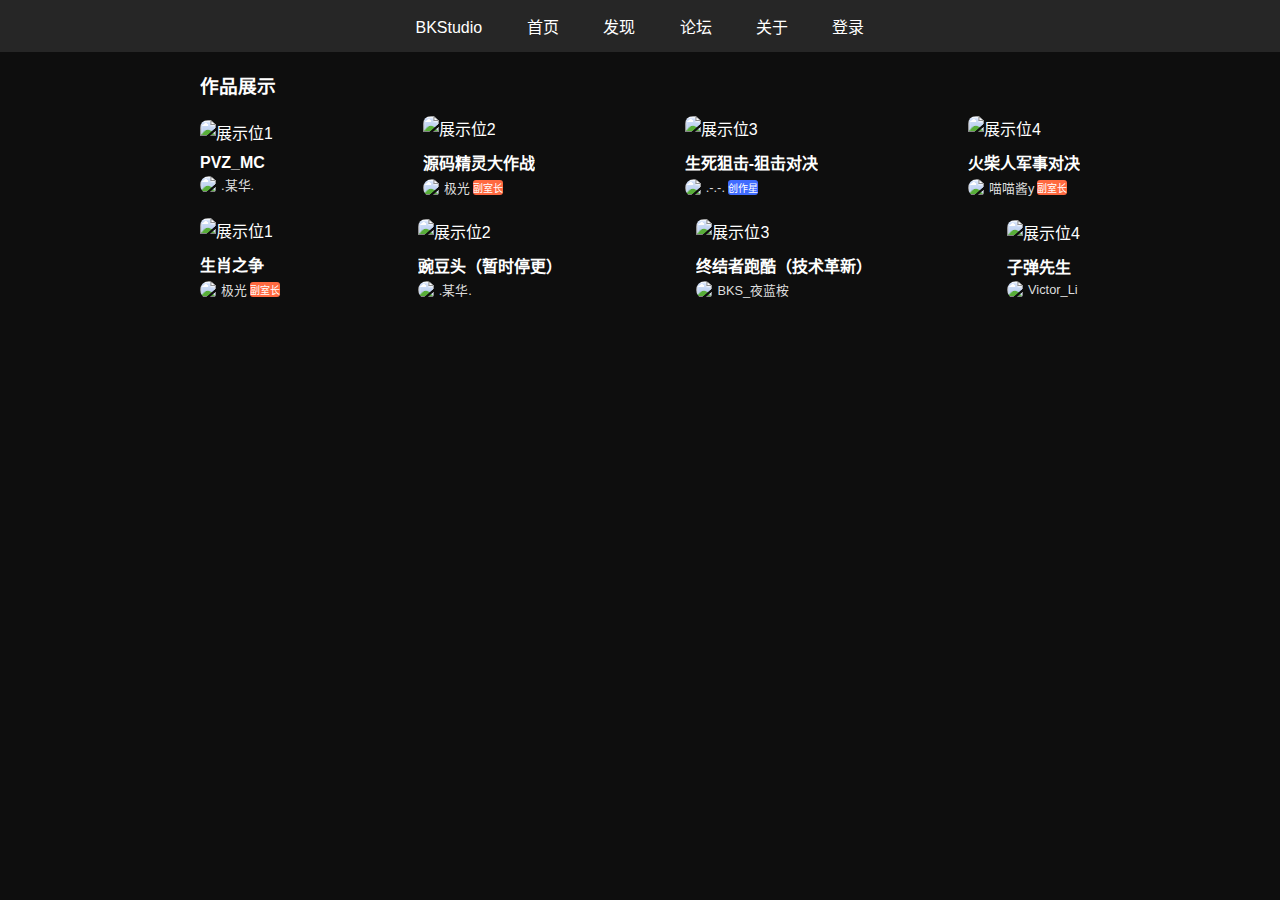
==== index.html @ 6d04882b "Add files via upload" ====
<!DOCTYPE html>
<html lang="zh-CN">
<head>
    <meta charset="UTF-8">
    <meta name="viewport" content="width=device-width, initial-scale=1.0">
    <title>BKStudio</title>
    <link rel="stylesheet" href="style.css">
</head>
<body>

    <!-- 导航栏 -->
    <nav>
        <a href="#">BKStudio</a>
        <a href="#">首页</a>
        <a href="#">发现</a>
        <a href="#">论坛</a>
        <a href="#">关于</a>
        <a href="#">登录</a>
    </nav>

    <!-- 工作室名人堂 -->
    <div class="works">

    </div>

    <!-- 图形化作品展示区域 -->
    <div class="works">
        <h3>作品展示</h3>

        <!-- 第一行 -->
        <div class="gallery">
            <div class="item">
                <img src="img/头像/pvz_mc封面.jpg" class="clickable-image" data-id="1" alt="展示位1">
                <h4>PVZ_MC</h4>
                <div class="profile">
                    <img src="img/头像/某华.jpg" alt="某华" class="avatar">
                    <span>.某华.</span>
                    <!-- <span class="sign" style="background-color: #FFAD33;">pvp大佬</span> -->
                </div>
            </div>

            <div class="item">
                <img src="img/头像/源码精灵大作战封面.jpg" class="clickable-image" data-id="2" alt="展示位2">
                <h4>源码精灵大作战</h4>
                <div class="profile">
                    <img src="img/头像/极光.jpg" alt="极光" class="avatar">
                    <span>极光</span>
                    <span class="sign" style="background-color: #FF6940;">副室长</span>
                </div>
            </div>

            <div class="item">
                <img src="img/头像/生死狙击封面.jpg" class="clickable-image" data-id="3" alt="展示位3">
                <h4>生死狙击-狙击对决</h4>
                <div class="profile">
                    <img src="img/头像/.-.-..jpg" alt=".-.-." class="avatar">
                    <span>.-.-.</span>
                    <span class="sign" style="background-color: #406cff;">创作星</span>
                </div>
            </div>

            <div class="item">
                <img src="img/头像/火柴人军事对决封面.jpeg" class="clickable-image" data-id="4" alt="展示位4">
                <h4>火柴人军事对决</h4>
                <div class="profile">
                    <img src="img/头像/喵喵酱y.jpeg" alt="喵喵酱y" class="avatar">
                    <span>喵喵酱y</span>
                    <span class="sign" style="background-color: #FF6940;">副室长</span>
                </div>
            </div>
        </div>
        
        <!-- 第二行 -->
        <div class="gallery">
            <div class="item">
                <img src="img/头像/生肖之争封面.jpg" class="clickable-image" data-id="5" alt="展示位1">
                <h4>生肖之争</h4>
                <div class="profile">
                    <img src="img/头像/极光.jpg" alt="极光" class="avatar">
                    <span>极光</span>
                    <span class="sign" style="background-color: #FF6940;">副室长</span>
                </div>
            </div>

            <div class="item">
                <img src="img/头像/豌豆头封面.cover" class="clickable-image" data-id="6" alt="展示位2">
                <h4>豌豆头（暂时停更）</h4>
                <div class="profile">
                    <img src="img/头像/某华.jpg" alt="某华" class="avatar">
                    <span>.某华.</span>
                    <!-- <span class="sign" style="background-color: #FFAD33;">pvp大佬</span> -->
                </div>
            </div>
            
            <div class="item">
                <img src="img/头像/终结者跑酷（技术革新）封面.cover" class="clickable-image" data-id="7" alt="展示位3">
                <h4>终结者跑酷（技术革新）</h4>
                <div class="profile">
                    <img src="img/头像/BKS_夜蓝桉.jpg" alt="BKS_夜蓝桉" class="avatar">
                    <span>BKS_夜蓝桉</span>
                </div>
            </div>

            <div class="item">
                <img src="img/头像/子弹先生封面.gif" class="clickable-image" data-id="8"alt="展示位4">
                <h4>子弹先生</h4>
                <div class="profile">
                    <img src="img/头像/Victor_Li.png" alt="Victor_Li" class="avatar">
                    <span>Victor_Li</span>
                </div>
            </div>
        </div>
    </div>
    <script src="script.js"></script>
</body>
</html>
---- style.css ----
body {
    margin: 0;
    font-family: -apple-system, BlinkMacSystem, SF Pro text, PingFang SC, Helvetica, Helvetica Neue, MiSans, HarmonyOSHans, Segoe UI, Arial, Microsoft YaHei, sans-serif, "\5B8B\4F53";
    background-color: #0e0e0e;
    padding: 0 200px;
    color: #ffffff;
}

body {
    -webkit-user-select: none; /* Safari */
    -moz-user-select: none; /* Firefox */
    -ms-user-select: none; /* Internet Explorer/Edge */
    user-select: none;
}

a {
    color: #5f9aff;
    text-decoration: none; 
}

nav {
    margin: 0 -200px; 
    background-color: #262626;
    text-align: center;
}

nav a {
    display: inline-block;
    color: white;
    padding: 14px 20px;
    text-decoration: none;
}

.works {
    display: flex;
    flex-direction: column;
    justify-content: center;
}

.gallery {
    display: flex;
    justify-content: space-between;
    align-items: center;
    flex-wrap: wrap;
}

.item {
    overflow: hidden;
    margin-bottom: 20px;
}

.item img {
    width: 200px;
    height: 200px;
    border-radius: 8px;
    object-fit: cover;
}

.item h4 {
    text-align: left;
    margin-top: 10px;
    color: #ffffff;
    margin-bottom: 3px;
}

.item span {
    font-size: 80%;
    text-align: left;
    color: #dedede;
}

.profile {
    display: flex;
    align-items: center;
}

.avatar {
    width: 18px !important;
    height: 18px !important;
    border-radius: 50% !important;
    margin-right: 3px; 
}

.sign {
    margin: 3px;
    vertical-align: middle;
    border-radius: 3px;
    font-size: 10px !important;
    color: #ffffff !important;
}

.iframe-wrapper {
    width: 100%;
    /* max-width: 1280px; */
    margin-left: auto;
    margin-right: auto;
    overflow: hidden;
}

.iframe-wrapper iframe {
    width: 100%;
}
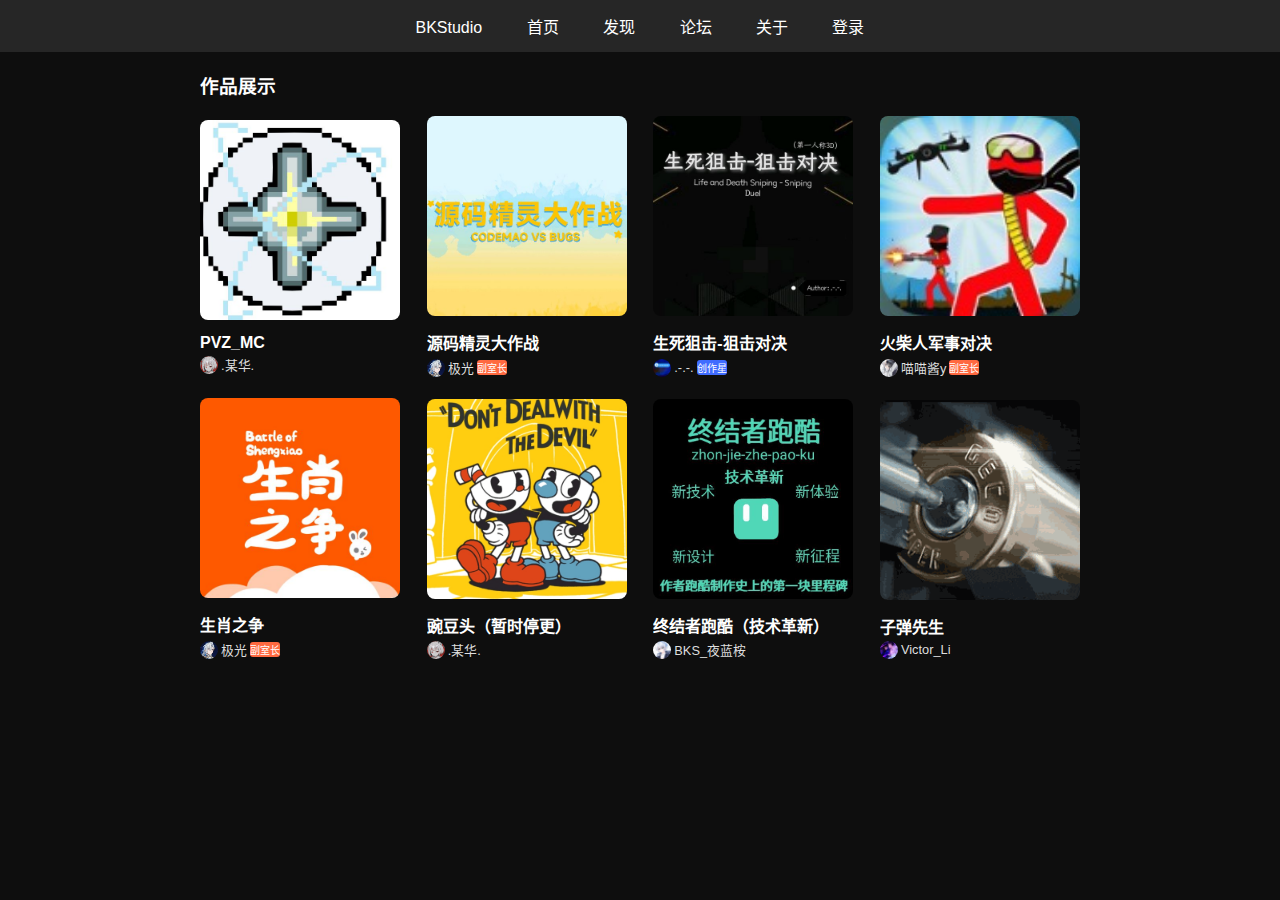
==== commit 13c94270: "增加图片文件" ====
--- a/index.html
+++ b/index.html
@@ -1,116 +1,116 @@
-<!DOCTYPE html>
-<html lang="zh-CN">
-<head>
-    <meta charset="UTF-8">
-    <meta name="viewport" content="width=device-width, initial-scale=1.0">
-    <title>BKStudio</title>
-    <link rel="stylesheet" href="style.css">
-</head>
-<body>
-
-    <!-- 导航栏 -->
-    <nav>
-        <a href="#">BKStudio</a>
-        <a href="#">首页</a>
-        <a href="#">发现</a>
-        <a href="#">论坛</a>
-        <a href="#">关于</a>
-        <a href="#">登录</a>
-    </nav>
-
-    <!-- 工作室名人堂 -->
-    <div class="works">
-
-    </div>
-
-    <!-- 图形化作品展示区域 -->
-    <div class="works">
-        <h3>作品展示</h3>
-
-        <!-- 第一行 -->
-        <div class="gallery">
-            <div class="item">
-                <img src="img/头像/pvz_mc封面.jpg" class="clickable-image" data-id="1" alt="展示位1">
-                <h4>PVZ_MC</h4>
-                <div class="profile">
-                    <img src="img/头像/某华.jpg" alt="某华" class="avatar">
-                    <span>.某华.</span>
-                    <!-- <span class="sign" style="background-color: #FFAD33;">pvp大佬</span> -->
-                </div>
-            </div>
-
-            <div class="item">
-                <img src="img/头像/源码精灵大作战封面.jpg" class="clickable-image" data-id="2" alt="展示位2">
-                <h4>源码精灵大作战</h4>
-                <div class="profile">
-                    <img src="img/头像/极光.jpg" alt="极光" class="avatar">
-                    <span>极光</span>
-                    <span class="sign" style="background-color: #FF6940;">副室长</span>
-                </div>
-            </div>
-
-            <div class="item">
-                <img src="img/头像/生死狙击封面.jpg" class="clickable-image" data-id="3" alt="展示位3">
-                <h4>生死狙击-狙击对决</h4>
-                <div class="profile">
-                    <img src="img/头像/.-.-..jpg" alt=".-.-." class="avatar">
-                    <span>.-.-.</span>
-                    <span class="sign" style="background-color: #406cff;">创作星</span>
-                </div>
-            </div>
-
-            <div class="item">
-                <img src="img/头像/火柴人军事对决封面.jpeg" class="clickable-image" data-id="4" alt="展示位4">
-                <h4>火柴人军事对决</h4>
-                <div class="profile">
-                    <img src="img/头像/喵喵酱y.jpeg" alt="喵喵酱y" class="avatar">
-                    <span>喵喵酱y</span>
-                    <span class="sign" style="background-color: #FF6940;">副室长</span>
-                </div>
-            </div>
-        </div>
-        
-        <!-- 第二行 -->
-        <div class="gallery">
-            <div class="item">
-                <img src="img/头像/生肖之争封面.jpg" class="clickable-image" data-id="5" alt="展示位1">
-                <h4>生肖之争</h4>
-                <div class="profile">
-                    <img src="img/头像/极光.jpg" alt="极光" class="avatar">
-                    <span>极光</span>
-                    <span class="sign" style="background-color: #FF6940;">副室长</span>
-                </div>
-            </div>
-
-            <div class="item">
-                <img src="img/头像/豌豆头封面.cover" class="clickable-image" data-id="6" alt="展示位2">
-                <h4>豌豆头（暂时停更）</h4>
-                <div class="profile">
-                    <img src="img/头像/某华.jpg" alt="某华" class="avatar">
-                    <span>.某华.</span>
-                    <!-- <span class="sign" style="background-color: #FFAD33;">pvp大佬</span> -->
-                </div>
-            </div>
-            
-            <div class="item">
-                <img src="img/头像/终结者跑酷（技术革新）封面.cover" class="clickable-image" data-id="7" alt="展示位3">
-                <h4>终结者跑酷（技术革新）</h4>
-                <div class="profile">
-                    <img src="img/头像/BKS_夜蓝桉.jpg" alt="BKS_夜蓝桉" class="avatar">
-                    <span>BKS_夜蓝桉</span>
-                </div>
-            </div>
-
-            <div class="item">
-                <img src="img/头像/子弹先生封面.gif" class="clickable-image" data-id="8"alt="展示位4">
-                <h4>子弹先生</h4>
-                <div class="profile">
-                    <img src="img/头像/Victor_Li.png" alt="Victor_Li" class="avatar">
-                    <span>Victor_Li</span>
-                </div>
-            </div>
-        </div>
-    </div>
-    <script src="script.js"></script>
-</body>
+<!DOCTYPE html>
+<html lang="zh-CN">
+<head>
+    <meta charset="UTF-8">
+    <meta name="viewport" content="width=device-width, initial-scale=1.0">
+    <title>BKStudio</title>
+    <link rel="stylesheet" href="style.css">
+</head>
+<body>
+
+    <!-- 导航栏 -->
+    <nav>
+        <a href="#">BKStudio</a>
+        <a href="#">首页</a>
+        <a href="#">发现</a>
+        <a href="#">论坛</a>
+        <a href="#">关于</a>
+        <a href="#">登录</a>
+    </nav>
+
+    <!-- 工作室名人堂 -->
+    <div class="works">
+
+    </div>
+
+    <!-- 图形化作品展示区域 -->
+    <div class="works">
+        <h3>作品展示</h3>
+
+        <!-- 第一行 -->
+        <div class="gallery">
+            <div class="item">
+                <img src="img/头像/pvz_mc封面.jpg" class="clickable-image" data-id="1" alt="展示位1">
+                <h4>PVZ_MC</h4>
+                <div class="profile">
+                    <img src="img/头像/某华.jpg" alt="某华" class="avatar">
+                    <span>.某华.</span>
+                    <!-- <span class="sign" style="background-color: #FFAD33;">pvp大佬</span> -->
+                </div>
+            </div>
+
+            <div class="item">
+                <img src="img/头像/源码精灵大作战封面.jpg" class="clickable-image" data-id="2" alt="展示位2">
+                <h4>源码精灵大作战</h4>
+                <div class="profile">
+                    <img src="img/头像/极光.jpg" alt="极光" class="avatar">
+                    <span>极光</span>
+                    <span class="sign" style="background-color: #FF6940;">副室长</span>
+                </div>
+            </div>
+
+            <div class="item">
+                <img src="img/头像/生死狙击封面.jpg" class="clickable-image" data-id="3" alt="展示位3">
+                <h4>生死狙击-狙击对决</h4>
+                <div class="profile">
+                    <img src="img/头像/.-.-..jpg" alt=".-.-." class="avatar">
+                    <span>.-.-.</span>
+                    <span class="sign" style="background-color: #406cff;">创作星</span>
+                </div>
+            </div>
+
+            <div class="item">
+                <img src="img/头像/火柴人军事对决封面.jpeg" class="clickable-image" data-id="4" alt="展示位4">
+                <h4>火柴人军事对决</h4>
+                <div class="profile">
+                    <img src="img/头像/喵喵酱y.jpeg" alt="喵喵酱y" class="avatar">
+                    <span>喵喵酱y</span>
+                    <span class="sign" style="background-color: #FF6940;">副室长</span>
+                </div>
+            </div>
+        </div>
+        
+        <!-- 第二行 -->
+        <div class="gallery">
+            <div class="item">
+                <img src="img/头像/生肖之争封面.jpg" class="clickable-image" data-id="5" alt="展示位1">
+                <h4>生肖之争</h4>
+                <div class="profile">
+                    <img src="img/头像/极光.jpg" alt="极光" class="avatar">
+                    <span>极光</span>
+                    <span class="sign" style="background-color: #FF6940;">副室长</span>
+                </div>
+            </div>
+
+            <div class="item">
+                <img src="img/头像/豌豆头封面.cover" class="clickable-image" data-id="6" alt="展示位2">
+                <h4>豌豆头（暂时停更）</h4>
+                <div class="profile">
+                    <img src="img/头像/某华.jpg" alt="某华" class="avatar">
+                    <span>.某华.</span>
+                    <!-- <span class="sign" style="background-color: #FFAD33;">pvp大佬</span> -->
+                </div>
+            </div>
+            
+            <div class="item">
+                <img src="img/头像/终结者跑酷（技术革新）封面.cover" class="clickable-image" data-id="7" alt="展示位3">
+                <h4>终结者跑酷（技术革新）</h4>
+                <div class="profile">
+                    <img src="img/头像/BKS_夜蓝桉.jpg" alt="BKS_夜蓝桉" class="avatar">
+                    <span>BKS_夜蓝桉</span>
+                </div>
+            </div>
+
+            <div class="item">
+                <img src="img/头像/子弹先生封面.gif" class="clickable-image" data-id="8"alt="展示位4">
+                <h4>子弹先生</h4>
+                <div class="profile">
+                    <img src="img/头像/Victor_Li.png" alt="Victor_Li" class="avatar">
+                    <span>Victor_Li</span>
+                </div>
+            </div>
+        </div>
+    </div>
+    <script src="script.js"></script>
+</body>
 </html>--- a/style.css
+++ b/style.css
@@ -1,102 +1,102 @@
-body {
-    margin: 0;
-    font-family: -apple-system, BlinkMacSystem, SF Pro text, PingFang SC, Helvetica, Helvetica Neue, MiSans, HarmonyOSHans, Segoe UI, Arial, Microsoft YaHei, sans-serif, "\5B8B\4F53";
-    background-color: #0e0e0e;
-    padding: 0 200px;
-    color: #ffffff;
-}
-
-body {
-    -webkit-user-select: none; /* Safari */
-    -moz-user-select: none; /* Firefox */
-    -ms-user-select: none; /* Internet Explorer/Edge */
-    user-select: none;
-}
-
-a {
-    color: #5f9aff;
-    text-decoration: none; 
-}
-
-nav {
-    margin: 0 -200px; 
-    background-color: #262626;
-    text-align: center;
-}
-
-nav a {
-    display: inline-block;
-    color: white;
-    padding: 14px 20px;
-    text-decoration: none;
-}
-
-.works {
-    display: flex;
-    flex-direction: column;
-    justify-content: center;
-}
-
-.gallery {
-    display: flex;
-    justify-content: space-between;
-    align-items: center;
-    flex-wrap: wrap;
-}
-
-.item {
-    overflow: hidden;
-    margin-bottom: 20px;
-}
-
-.item img {
-    width: 200px;
-    height: 200px;
-    border-radius: 8px;
-    object-fit: cover;
-}
-
-.item h4 {
-    text-align: left;
-    margin-top: 10px;
-    color: #ffffff;
-    margin-bottom: 3px;
-}
-
-.item span {
-    font-size: 80%;
-    text-align: left;
-    color: #dedede;
-}
-
-.profile {
-    display: flex;
-    align-items: center;
-}
-
-.avatar {
-    width: 18px !important;
-    height: 18px !important;
-    border-radius: 50% !important;
-    margin-right: 3px; 
-}
-
-.sign {
-    margin: 3px;
-    vertical-align: middle;
-    border-radius: 3px;
-    font-size: 10px !important;
-    color: #ffffff !important;
-}
-
-.iframe-wrapper {
-    width: 100%;
-    /* max-width: 1280px; */
-    margin-left: auto;
-    margin-right: auto;
-    overflow: hidden;
-}
-
-.iframe-wrapper iframe {
-    width: 100%;
-}
+body {
+    margin: 0;
+    font-family: -apple-system, BlinkMacSystem, SF Pro text, PingFang SC, Helvetica, Helvetica Neue, MiSans, HarmonyOSHans, Segoe UI, Arial, Microsoft YaHei, sans-serif, "\5B8B\4F53";
+    background-color: #0e0e0e;
+    padding: 0 200px;
+    color: #ffffff;
+}
+
+body {
+    -webkit-user-select: none; /* Safari */
+    -moz-user-select: none; /* Firefox */
+    -ms-user-select: none; /* Internet Explorer/Edge */
+    user-select: none;
+}
+
+a {
+    color: #5f9aff;
+    text-decoration: none; 
+}
+
+nav {
+    margin: 0 -200px; 
+    background-color: #262626;
+    text-align: center;
+}
+
+nav a {
+    display: inline-block;
+    color: white;
+    padding: 14px 20px;
+    text-decoration: none;
+}
+
+.works {
+    display: flex;
+    flex-direction: column;
+    justify-content: center;
+}
+
+.gallery {
+    display: flex;
+    justify-content: space-between;
+    align-items: center;
+    flex-wrap: wrap;
+}
+
+.item {
+    overflow: hidden;
+    margin-bottom: 20px;
+}
+
+.item img {
+    width: 200px;
+    height: 200px;
+    border-radius: 8px;
+    object-fit: cover;
+}
+
+.item h4 {
+    text-align: left;
+    margin-top: 10px;
+    color: #ffffff;
+    margin-bottom: 3px;
+}
+
+.item span {
+    font-size: 80%;
+    text-align: left;
+    color: #dedede;
+}
+
+.profile {
+    display: flex;
+    align-items: center;
+}
+
+.avatar {
+    width: 18px !important;
+    height: 18px !important;
+    border-radius: 50% !important;
+    margin-right: 3px; 
+}
+
+.sign {
+    margin: 3px;
+    vertical-align: middle;
+    border-radius: 3px;
+    font-size: 10px !important;
+    color: #ffffff !important;
+}
+
+.iframe-wrapper {
+    width: 100%;
+    /* max-width: 1280px; */
+    margin-left: auto;
+    margin-right: auto;
+    overflow: hidden;
+}
+
+.iframe-wrapper iframe {
+    width: 100%;
+}
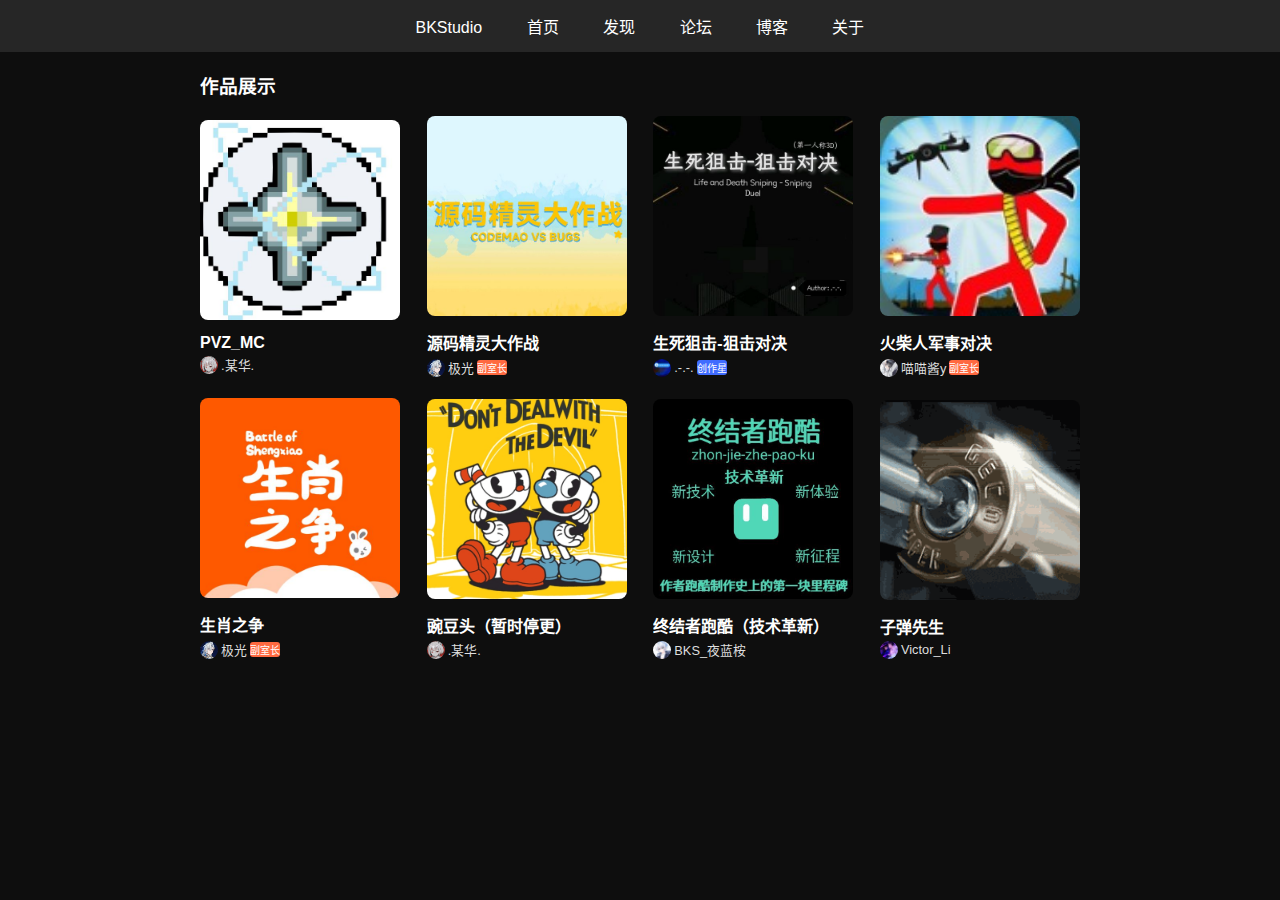
==== commit 67844497: "增加小图标" ====
--- a/index.html
+++ b/index.html
@@ -4,18 +4,19 @@
     <meta charset="UTF-8">
     <meta name="viewport" content="width=device-width, initial-scale=1.0">
     <title>BKStudio</title>
+    <link rel="icon" href="./img/icon/icon0.png">
     <link rel="stylesheet" href="style.css">
 </head>
 <body>
 
     <!-- 导航栏 -->
     <nav>
-        <a href="#">BKStudio</a>
-        <a href="#">首页</a>
+        <a href="index.html">BKStudio</a>
+        <a href="index.html">首页</a>
         <a href="#">发现</a>
-        <a href="#">论坛</a>
+        <a href="community.html">论坛</a>
+        <a href="#">博客</a>
         <a href="#">关于</a>
-        <a href="#">登录</a>
     </nav>
 
     <!-- 工作室名人堂 -->
--- a/style.css
+++ b/style.css
@@ -97,6 +97,16 @@
     overflow: hidden;
 }
 
-.iframe-wrapper iframe {
-    width: 100%;
+.community-262626 {
+    background-color: #262626;
+    border-radius: 8px;
+    padding: 10px 10px 10px 10px;
 }
+
+.community-262626 p {
+    color: #d6d6d6 !important;
+}
+
+.community-262626 hr {
+    color: #d6d6d6 !important;
+}